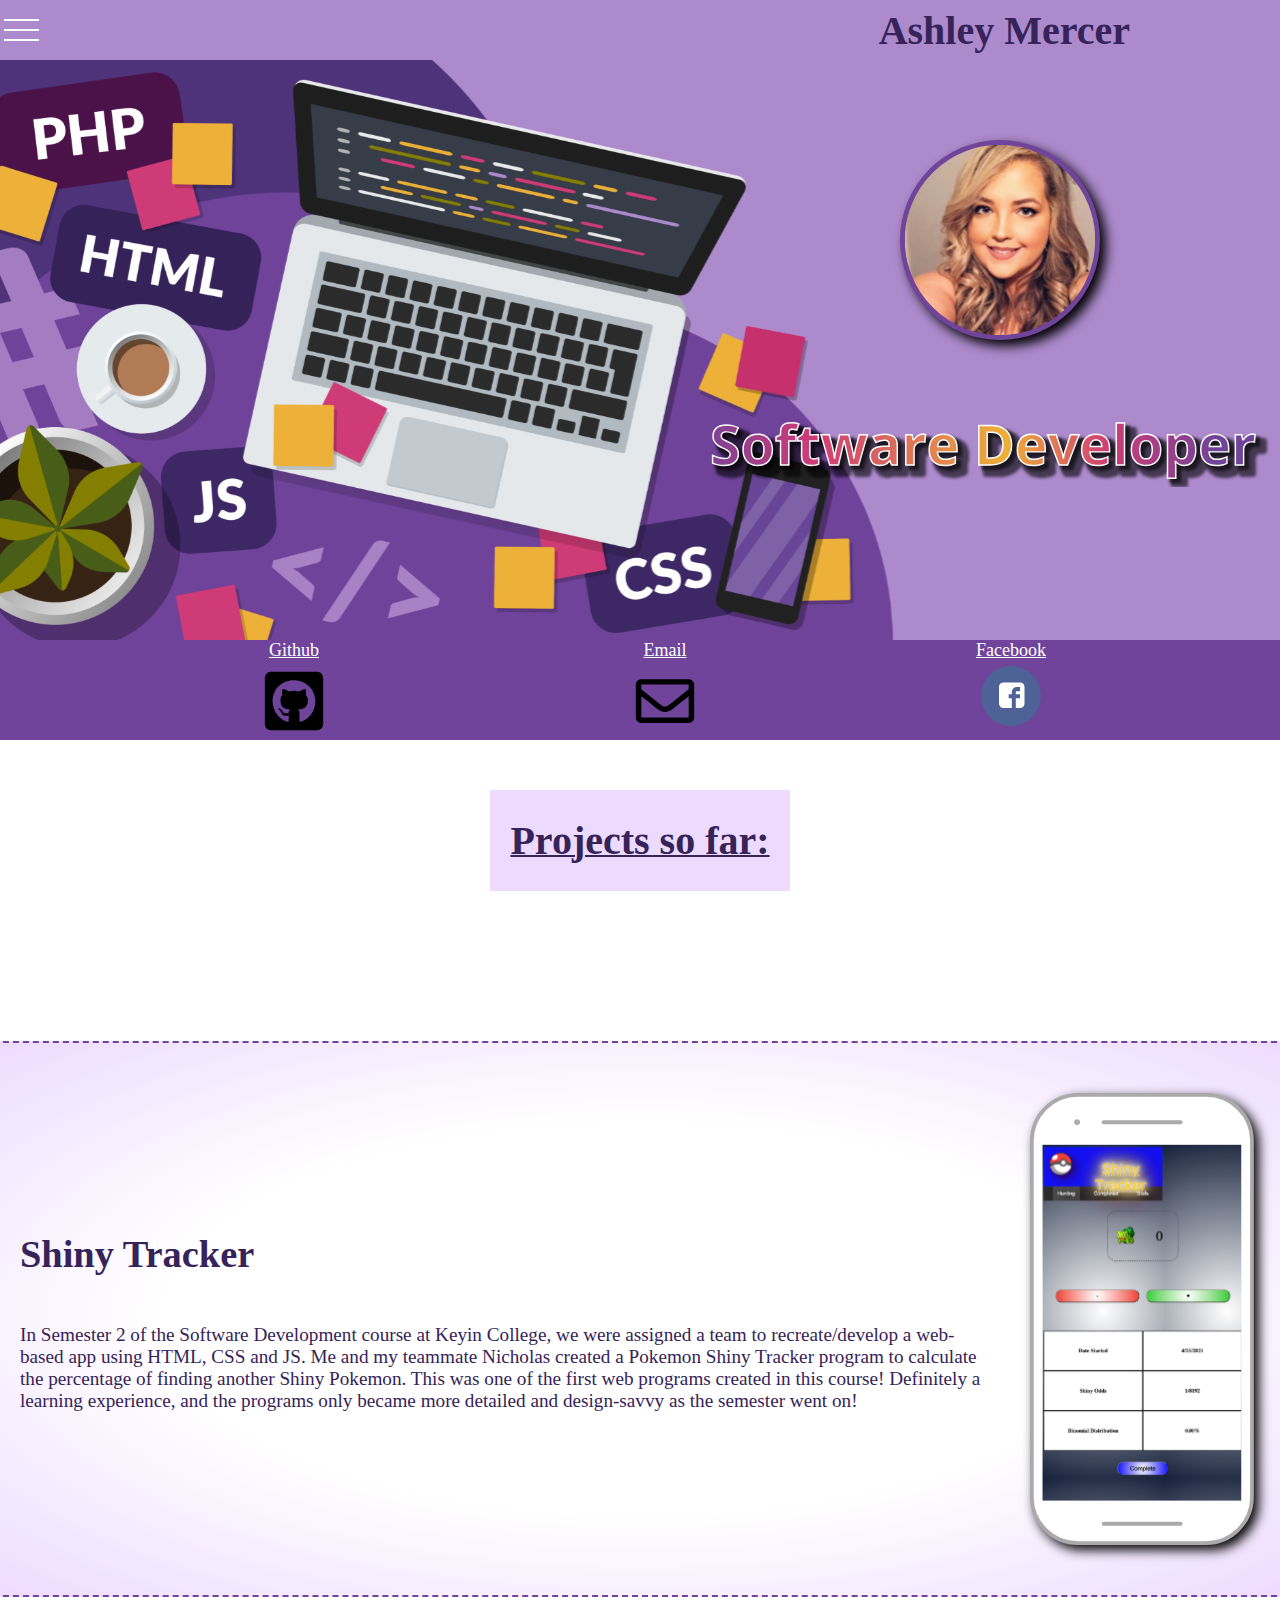
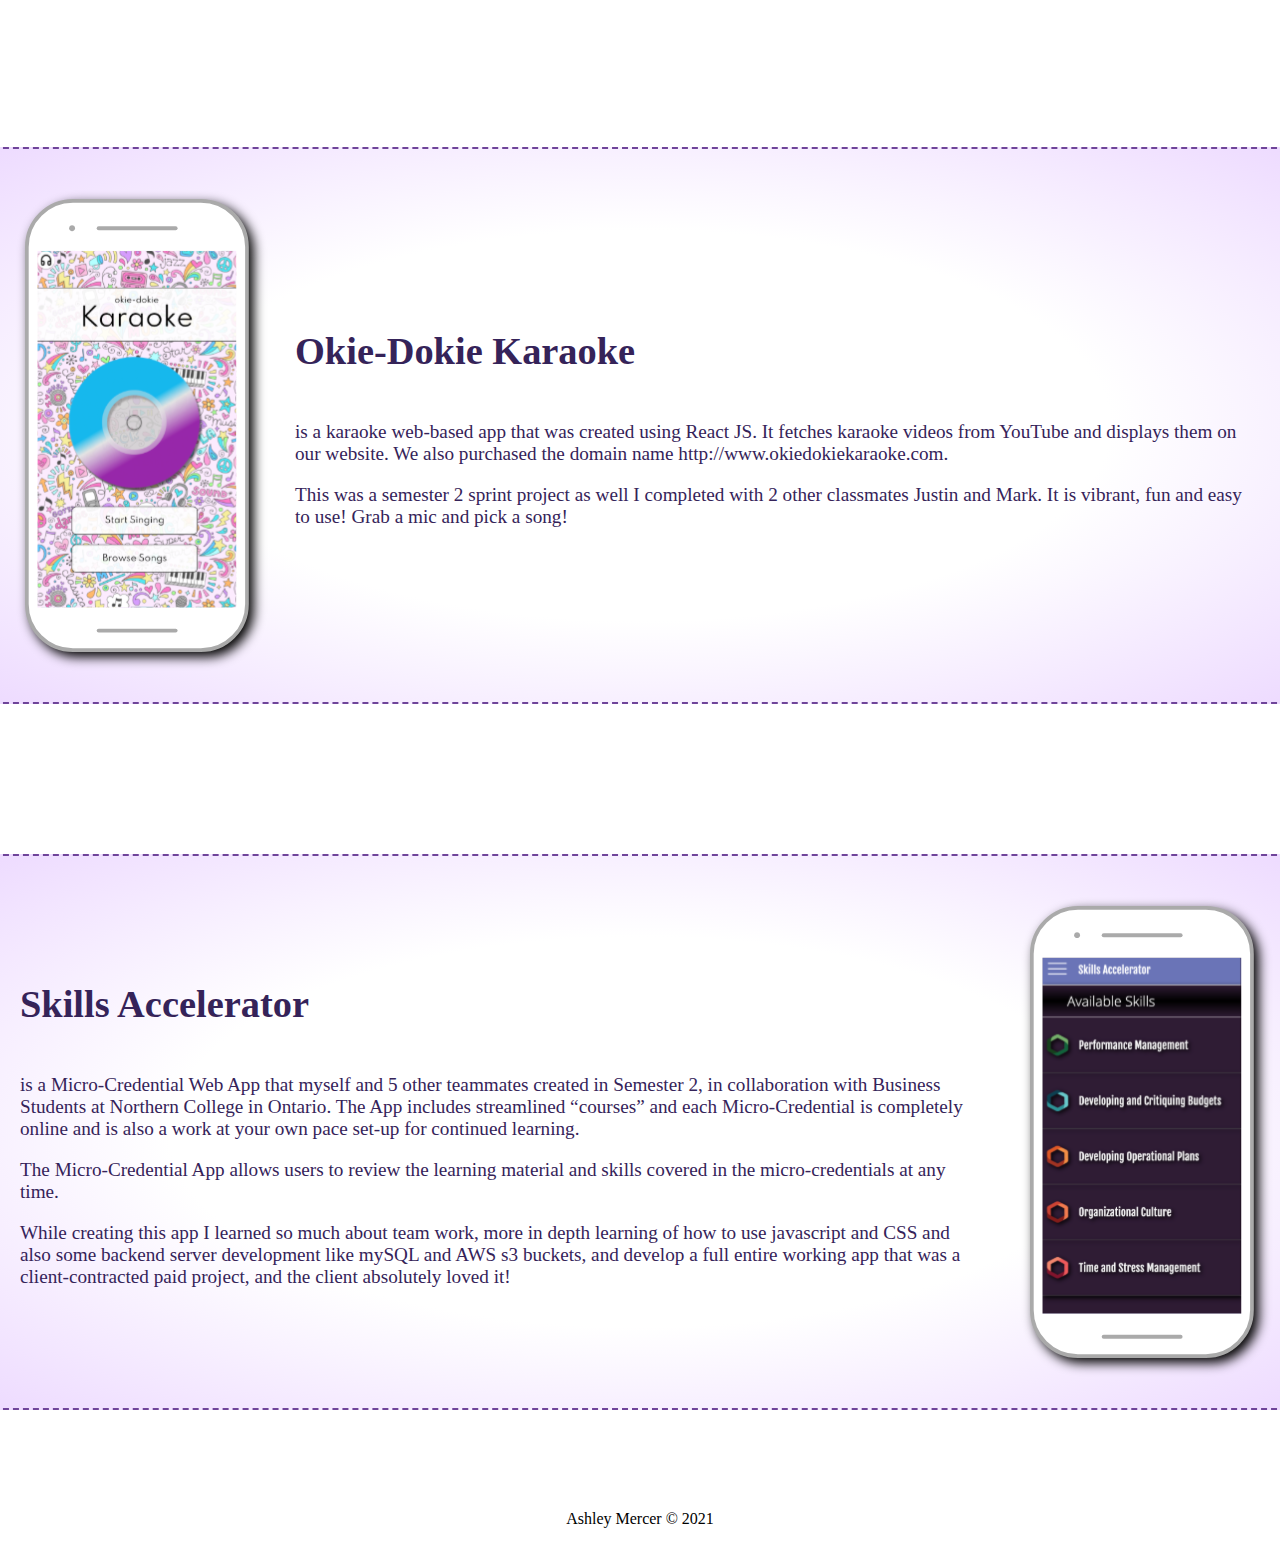
==== index.html @ 7cfe5e0c "Add files via upload" ====
<!DOCTYPE html>
<html lang="en">
<head>
    <meta charset="UTF-8">
    <meta http-equiv="X-UA-Compatible" content="IE=edge">
    <meta name="viewport" content="width=device-width, initial-scale=1.0">
    <title>Ashley Mercer - Software Developer</title>
    <link rel="stylesheet" href="style.css" />
    <link rel="stylesheet" href="https://fonts.googleapis.com/css?family=Sofia&effect=neon|outline|emboss|shadow-multiple">

</head>
    
    <script type="text/javascript" src="app.js"></script>
</head>
<body>
    
    <nav class="topnav">
        <div class="hamburger-btn">
            <div class="bar1"></div>
            <div class="bar2"></div>
            <div class="bar3"></div>
        </div>
        <p class="font-effect-emboss" id="name">Ashley Mercer</p>
    </nav>

    <div class="main-container">
        <div class="banner">
               <div class="profile-area">     
                    <img class="profile" src="images/profile-pic.svg"/>
                    
                    
                <div class="title">
                    
                    <img class="software-dev" src="images/Software Developer.svg"/>
                </div>

                </div>      
           </div>

        <div class="links">
            <a href="https://www.github.com/ashley-keyin" class="link">Github
                <img alt="Github" class="github" src="images/Icon/Font Awesome Free/Brands/G/github-square.svg" width="150" height="70"/>
            </a>    

            <a href="https://amercer87@hotmail.com" class="link">Email
                <img alt="Email" class="email" src="images/Icon/Font Awesome Free/Solid/E/envelope.svg" width="150" height="70"/>
            </a> 

            <a href="https://www.facebook.com/ashleymercer87" class="link">Facebook
                <img alt="Github" class="facebook" src="images/facebook.svg" width="100" height="60"/>
            </a> 
            
        </div>

        <div class="sidenav">
            <h1>Ashley Mercer - Software Developer</h1>
            <p><a href="/about.html">About Me</a></p>
            <p><a href="/skills.html">Skills</a></p>
            <p><a href="/index.html">Home</a></p>
        </div>

        <div class="header">
            <h1>Projects so far:</h1>
        </div>

        <div class="content">
            <div class="project-text">
                <p><h1>Shiny Tracker</h1><br>In Semester 2 of the Software Development course at Keyin College, we were assigned a team to recreate/develop a web-based app using HTML, CSS and JS. Me and my teammate Nicholas created a Pokemon Shiny Tracker program to calculate the percentage of finding another Shiny Pokemon. This was one of the first web programs created in this course! Definitely a learning experience, and the programs only became more detailed and design-savvy as the semester went on!</p>

            </div>
            <div class="project-image">
                
                <img class="iphone" src="images/pokemon.svg">
            </div>
        </div>

        <div class="content">
            <div class="project-image">
                <img class="iphone" src="images/okie-dokie-karaoke.svg">
            </div>
            <div class="project-text">
                <p><h1>Okie-Dokie Karaoke</h1><br> is a karaoke web-based app that was created using React JS. It fetches karaoke videos from YouTube and displays them on our website. We also purchased the domain name http://www.okiedokiekaraoke.com.
                </p>
                <p>
                This was a semester 2 sprint project as well I completed with 2 other classmates Justin and Mark. It is vibrant, fun and easy to use! Grab a mic and pick a song!
                </p>
            </div>
        </div>


        <div class="content">
            <div class="project-text">
                <p><h1>Skills Accelerator</h1><br>is a Micro-Credential Web App that myself and 5 other teammates created in Semester 2, in collaboration with Business Students at Northern College in Ontario. The App includes streamlined “courses” and each Micro-Credential is completely online and is also a work at your own pace set-up for continued learning.    
                </p>

                <p>The Micro-Credential App allows users to review the learning material and skills covered in the micro-credentials at any time.
                </p>

                <p>
                    While creating this app I learned so much about team work, more in depth learning of how to use javascript and CSS and also some backend server development like mySQL and AWS s3 buckets, and develop a full entire working app that was a client-contracted paid project, and the client absolutely loved it!
                </p>
            </div>
            <div class="project-image">
                <img class="iphone" src="images/Skills-accelerator.svg">
            </div>
        </div>
    </div>

    <footer>Ashley Mercer © 2021</footer>
</body>
</html>
---- style.css ----
body {
    background-color: #fff;
    margin: 0;
    width: 100%;
}

.main-container {
    margin:0;
    display: flex;
    flex-direction: column;
    justify-content: center;
    align-items: center;
}

.topnav {
    margin:0;
    height: 60px;
    width: 100%;
    left: 0px;
    top: 0px;
    background-color: #ac8acc;
    display: flex;
    flex-direction: row;
    justify-content: right;
    
}

#name {
    margin: 0;
    display: flex;
    align-items:center;
    width: 100%;
    justify-content: flex-end;
    text-align: flex-end;
    font-weight: 800;
    font-size: 40px;
    color: #352359;
    padding-left: 220px;
    padding-right: 150px;
    
}




.hamburger-btn {
    display: flex;
    flex-direction: column;
    justify-content: center;
    align-items: center;
    cursor: pointer;
    color: white;
    
  }

.banner {
    margin: 0;
    display: flex;
    flex-direction: column;
    width: 100vw;
    background-image: url("images/banner1.svg");
    background-size: cover;
    max-height:300px;
    padding-bottom: 200px;
    padding-top: 80px;
     
}



.profile-area{
    width: 100vw;
    display: flex;
    flex-direction: column;
    align-items: flex-end;
    
}

.profile {
    width: 200px;
    filter: drop-shadow(6px 6px 6px black);
    padding-bottom: 50px;
    padding-right: 180px;
}



.title {
    display: flex;
    flex-direction: column;
    size: 28px;
    justify-content: right;
    justify-items:end;
    justify-self: end;
    align-content:right;
    align-items:flex-end;
    padding-top: 1em;

    
}

.software-dev {
    width: 570px;
    padding-right: 500px,

}

.links {
    background-color: #6f449a;
    width: 100%;
    height: 100px;
    display: flex;
    flex-direction: row;
    justify-content: space-evenly;
    text-align: center;
    color: white;
    /*padding-left: 150px;
    padding-right: 150px;*/
}

.links img {
    display: flex;
    flex-direction: row;
    font-size: 30px;
    text-align: center;
    text-decoration: none;
    margin: 5px 2px;
    cursor: pointer;
}

.links img:hover {
    opacity: 0.7;
}

.links a {
    color: white;
    font-size: 18px;
    
}

.content {
    position: relative;
    display: flex;
    flex-direction: row;
    margin-top: 150px;
    width: 100vw;
    /*max-height: 280px;*/
    background-image: radial-gradient(white,white, #eddaff);
    align-items: center;
    border: 2px dashed #6f449a;
    padding: 25px;
    color: #352359;
}

.project-text {
    font-size: 1.5vw;
    padding: 20px;
    color: #352359;
    
    
}

.project-image {
    display: flex;
    flex-direction: row;
    padding: 25px;
    

}

.iphone {
    display:flex;
    flex-direction: row-reverse;
    width: 225px;
    filter: drop-shadow(5px 5px 6px black);
}

footer{
    width:100vw;
    position:static;
    bottom:0px;
    text-align:center;
    padding-top: 100px;
    padding-bottom: 25px;
}
  
  .sidenav {
    height: 100%;
    width: 0;
    position: fixed;
    z-index: 1;
    top: 0;
    left: 0;
    background-color: #3d2764;
    overflow-x: hidden;
    transition: 0.5s;
    padding-top: 60px;
    opacity: 90%;
    
  }
  
  .sidenav h1 {
      padding: 20px;
      color: white;
  }
  
  .sidenav p {
      padding-top: 4px;
      padding-bottom: 4px;
      padding-left: 20px;
      padding-right: 20px;
      font-size: 22px;
  }
  
  .sidenav a {
    padding-left: 20px;
    color: white;
  
  }

  .about {
    position: relative;
    display: flex;
    flex-direction: column;
    font-size: 22px;
    margin-top: 100px;
    margin-left: 50px;
    margin-right: 50px;
    width: 100%;
    max-height: 1000px;
    background-image: radial-gradient(white,white, #eddaff);
    /*align-items: center;*/
    border: 2px dashed #6f449a;
    padding-left: 100px;
    padding-right: 100px;
    color: #352359;

  }

  .about p {
      padding-left:50px;
      padding-right: 50px;
      color: #352359;
  }
  
  /* HAMBURGER BTN */
  .bar1, .bar2, .bar3 {
    width: 35px;
    height: 2px;
    background-color: white;
    margin: 4px 4px;
    transition: 0.4s;
    z-index: 50;
  }
  
  .change .bar1 {
    -webkit-transform: rotate(-45deg) translate(-9px, 6px);
    transform: rotate(-45deg) translate(-9px, 6px);
    z-index: 50;
  }
  
  .change .bar2 {
    opacity: 0;
    z-index: 50;
  }
  
  .change .bar3 {
    -webkit-transform: rotate(45deg) translate(-8px, -8px);
    transform: rotate(45deg) translate(-8px, -8px);
    z-index: 50;
  }

  .header {
      padding-top:0;
      padding-right: 20px;
      padding-left: 20px;
      margin-top: 50px;
      color: #352359;
      font-weight: 800; 
      font-size: 20px;
      text-align: center;
      text-decoration: underline 2px;
      background-color: #eddaff;
  }

  .header h1 {
      padding:0;
  }

 

/* CSS FOR WHEN IT IS IN MOBILE VIEW */
@media screen and (max-width: 768px) {
    .iphone {
        display:flex;
        flex-direction: row-reverse;
        max-width: 120px;
        filter: drop-shadow(5px 5px 6px black);
        padding-right: 20px;
        padding-left: 20px;
    }

    .banner {
        display: flex;
        flex-direction: row;
        width: 100%;
        background-image: url("images/banner.png");
        background-size: cover;
        padding:0;
        margin:0;
    }

    
    .hamburger-btn {
        display: flex;
        flex-direction: column;
        justify-content: center;
        align-items: center;
        cursor: pointer;
        color: white;
        size: 10px;
        padding-left: 10px;
        cursor: pointer;
  }

    .bar1, .bar2, .bar3 {
        width: 35px;
        height: 2px;
        background-color: white;
        margin: 4px 4px;
        transition: 0.4s;
        z-index: 50;
        cursor: pointer;
      }

    .profile-area{
        display: flex;
        flex-direction: column;
        align-items: flex-end;
    }

    .title {
        size: 12px;
        width:95%;
        padding-top: 50px;
    }

    .title img{
        margin-top: 0;
        width:100%;
    }

    .profile {
        display: flex;
        flex-direction: row;
        justify-content: right;
        justify-items: end;
        justify-self: end;
        align-items: flex-end;
        width: 20%;
        padding-bottom: 50px;
        padding-right: 20px;
    }

    .content {
        position: relative;
        display: flex;
        flex-direction: row;
        margin-top: 100px;
        width: 100%;
        /*max-height: 280px;*/
        background-color: #eddaff;
        justify-content: center;
        align-items: center;
        border: 2px dotted #6f449a;
        /*padding: 25px;*/
        padding:0px;
        font-size: 20px;
        color: #352359;
    }

    .project-text {
        font-size: 3vw;
        padding-left: 1rem;
        padding-right: 1rem;
        color: #352359;
    }

    #name {
        margin:0;
        padding:0;
        display: flex;
        width: 100%;
        padding-right: 20px;
        justify-content: flex-end;
        text-align: flex-end;
        font-weight: 800;
        font-size: 20px;
        color: #352359;   
        }

    .about {
        position: relative;
        display: flex;
        flex-direction: column;
        font-size: 22px;
        margin-top: 100px;
        margin-left: 50px;
        margin-right: 50px;
        width: 100%;
        max-height: 2000px;
        background-image: radial-gradient(white,white, #eddaff);
        align-items: center;
        border: 2px dashed #6f449a;
        padding-left: 100px;
        padding-right: 100px;
        color: #352359;
        
          }
        
        .about p {
            padding-left:50px;
            padding-right: 50px;
            font-size: 20px;
            color: #352359;
          }
        
        .about h1 {
            color: #352359;
        }

    .links {
        background-color: #6f449a;
        width: 100vw;
        height: 80px;
        display: flex;
        flex-direction: row;
        justify-content: center;
        justify-content: space-evenly;
        text-align: center;
        color: white;
        }
        
        .links img {
            display: flex;
            flex-direction: row;
            width: 40px;
            text-align: center;
            text-decoration: none;
            cursor: pointer;
        }
        
        .links img:hover {
            opacity: 0.9;
        }
        
        .links a {
            color: white;
            font-size: 14px;
            cursor: pointer;
            /* padding-right: 35px; */
            
        }

    /* .facebook {
        padding-top: 25px;
        padding-right: 300px;
    } */

    .sidenav {
        height: 100%;
        width: 0;
        position: fixed;
        z-index: 1;
        top: 0;
        left: 0;
        background-color: #3d2764;
        overflow-x: hidden;
        transition: 0.5s;
        padding-top: 60px;
        opacity: 90%;
            
          }
          
        .sidenav h1 {
            padding: 20px;
            color: white;
          }
          
        .sidenav p {

            padding-top: 4px;
            padding-bottom: 4px;
            padding-left: 20px;
            padding-right: 20px;
            font-size: 22px;
          }
          
        .sidenav a {
            padding-left: 20px;
            color: white;
            font-size: 22px;
          
          }

    .header {
        margin:0;
        padding:0;
        color: #352359;
        font-weight: 800; 
        font-size: 10px;
        padding-bottom: 10px;
        text-align: center;
        text-decoration: underline 3px;
        }

  
    }
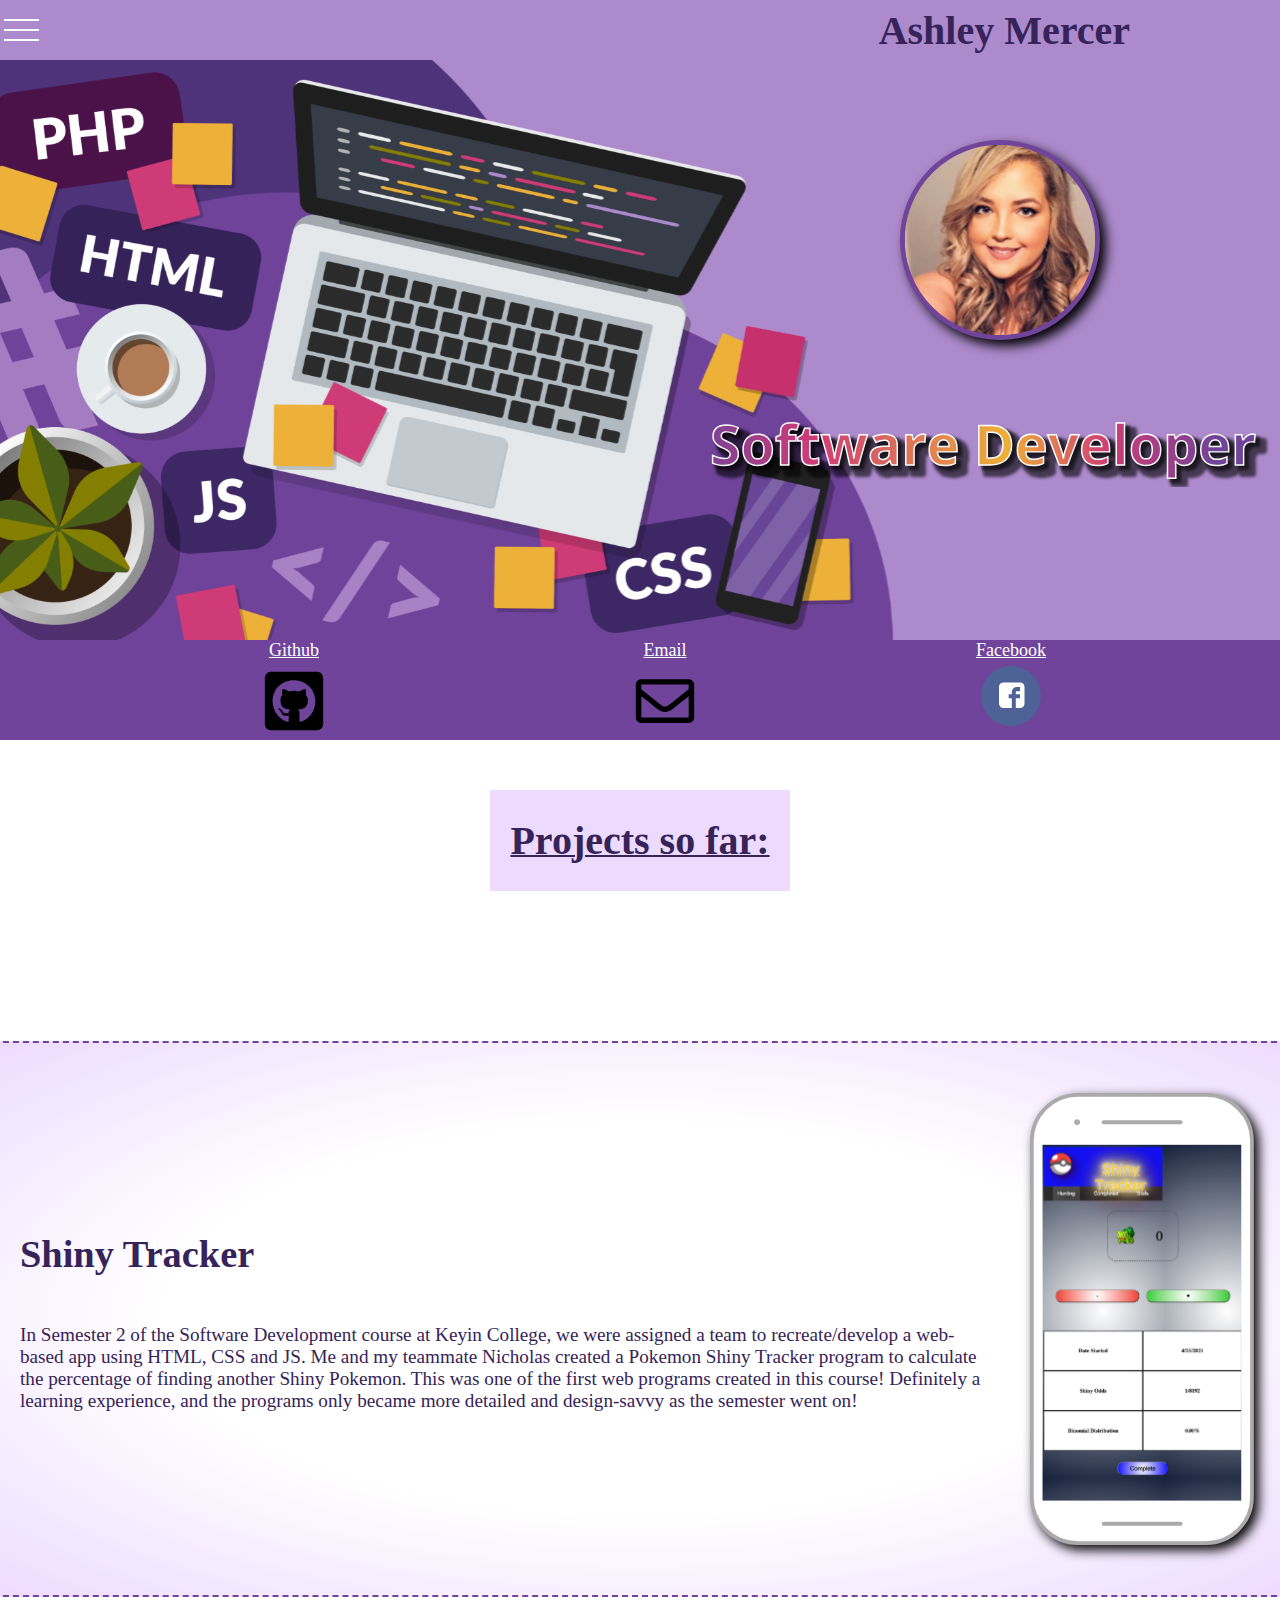
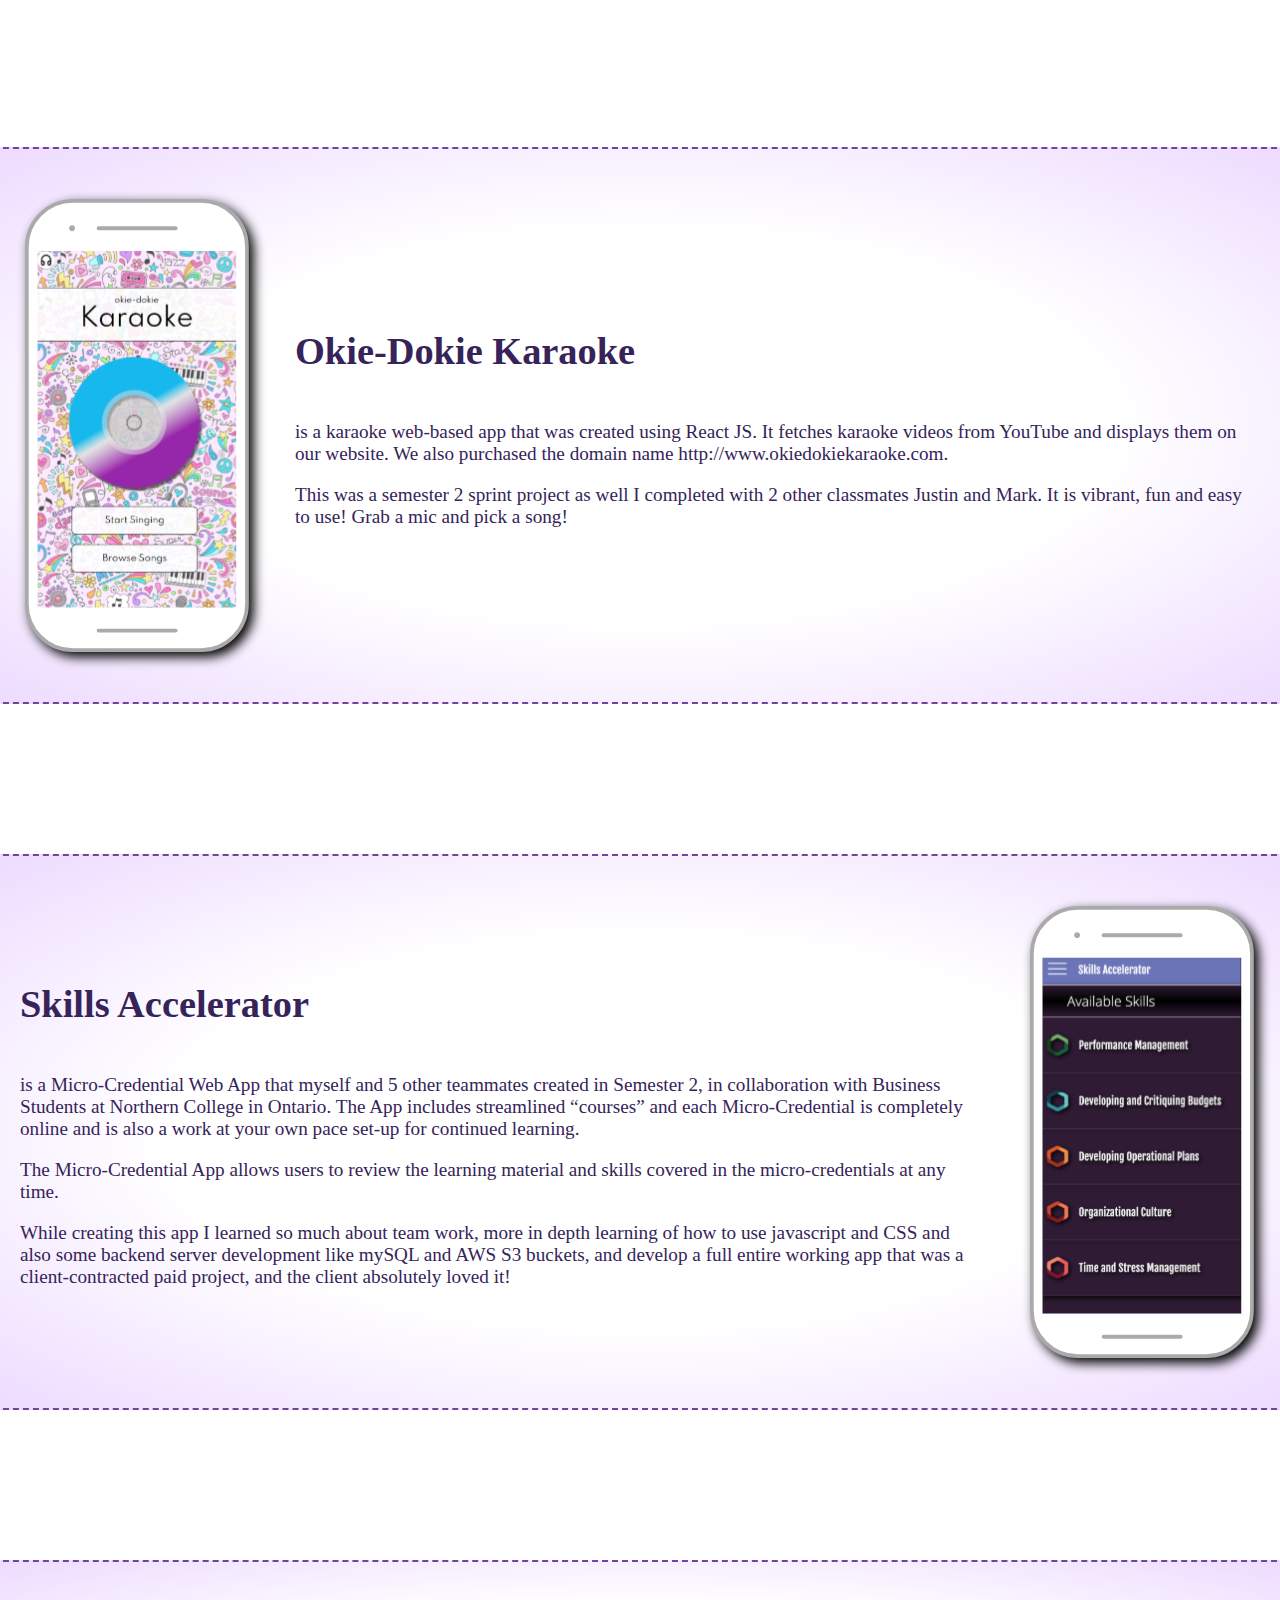
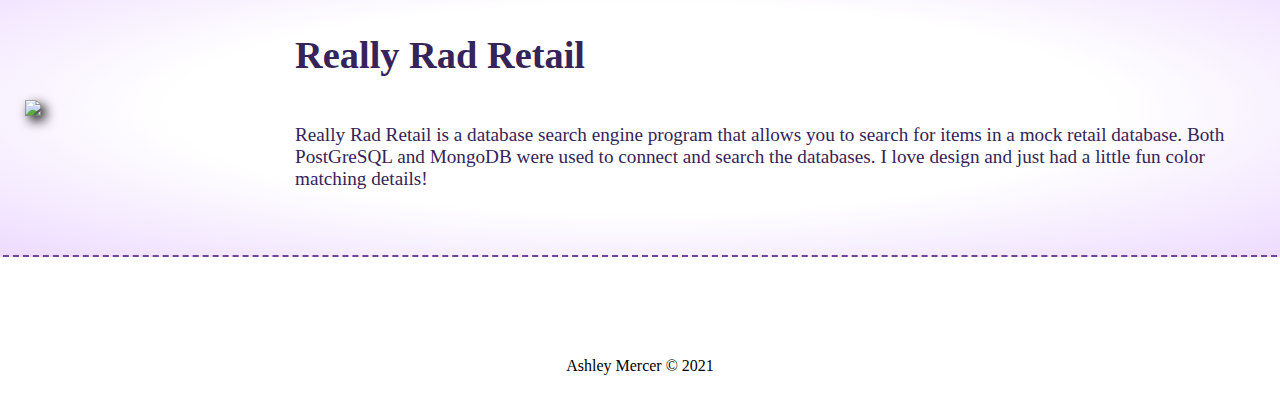
==== commit 215a6bbf: "Add files via upload" ====
--- a/index.html
+++ b/index.html
@@ -97,13 +97,25 @@
                 </p>
 
                 <p>
-                    While creating this app I learned so much about team work, more in depth learning of how to use javascript and CSS and also some backend server development like mySQL and AWS s3 buckets, and develop a full entire working app that was a client-contracted paid project, and the client absolutely loved it!
+                    While creating this app I learned so much about team work, more in depth learning of how to use javascript and CSS and also some backend server development like mySQL and AWS S3 buckets, and develop a full entire working app that was a client-contracted paid project, and the client absolutely loved it!
                 </p>
             </div>
             <div class="project-image">
                 <img class="iphone" src="images/Skills-accelerator.svg">
             </div>
         </div>
+
+        <div class="content">
+            <div class="project-image">
+                <img class="iphone" src="images/ReallyRadRetail.svg">
+            </div>
+            <div class="project-text">
+                <p><h1>Really Rad Retail</h1><br> Really Rad Retail is a database search engine program that allows you to search for items in a mock retail database. Both PostGreSQL and MongoDB were used to connect and search the databases. I love design and just had a little fun color matching details!
+                </p>
+              
+            </div>
+        </div>
+
     </div>
 
     <footer>Ashley Mercer © 2021</footer>
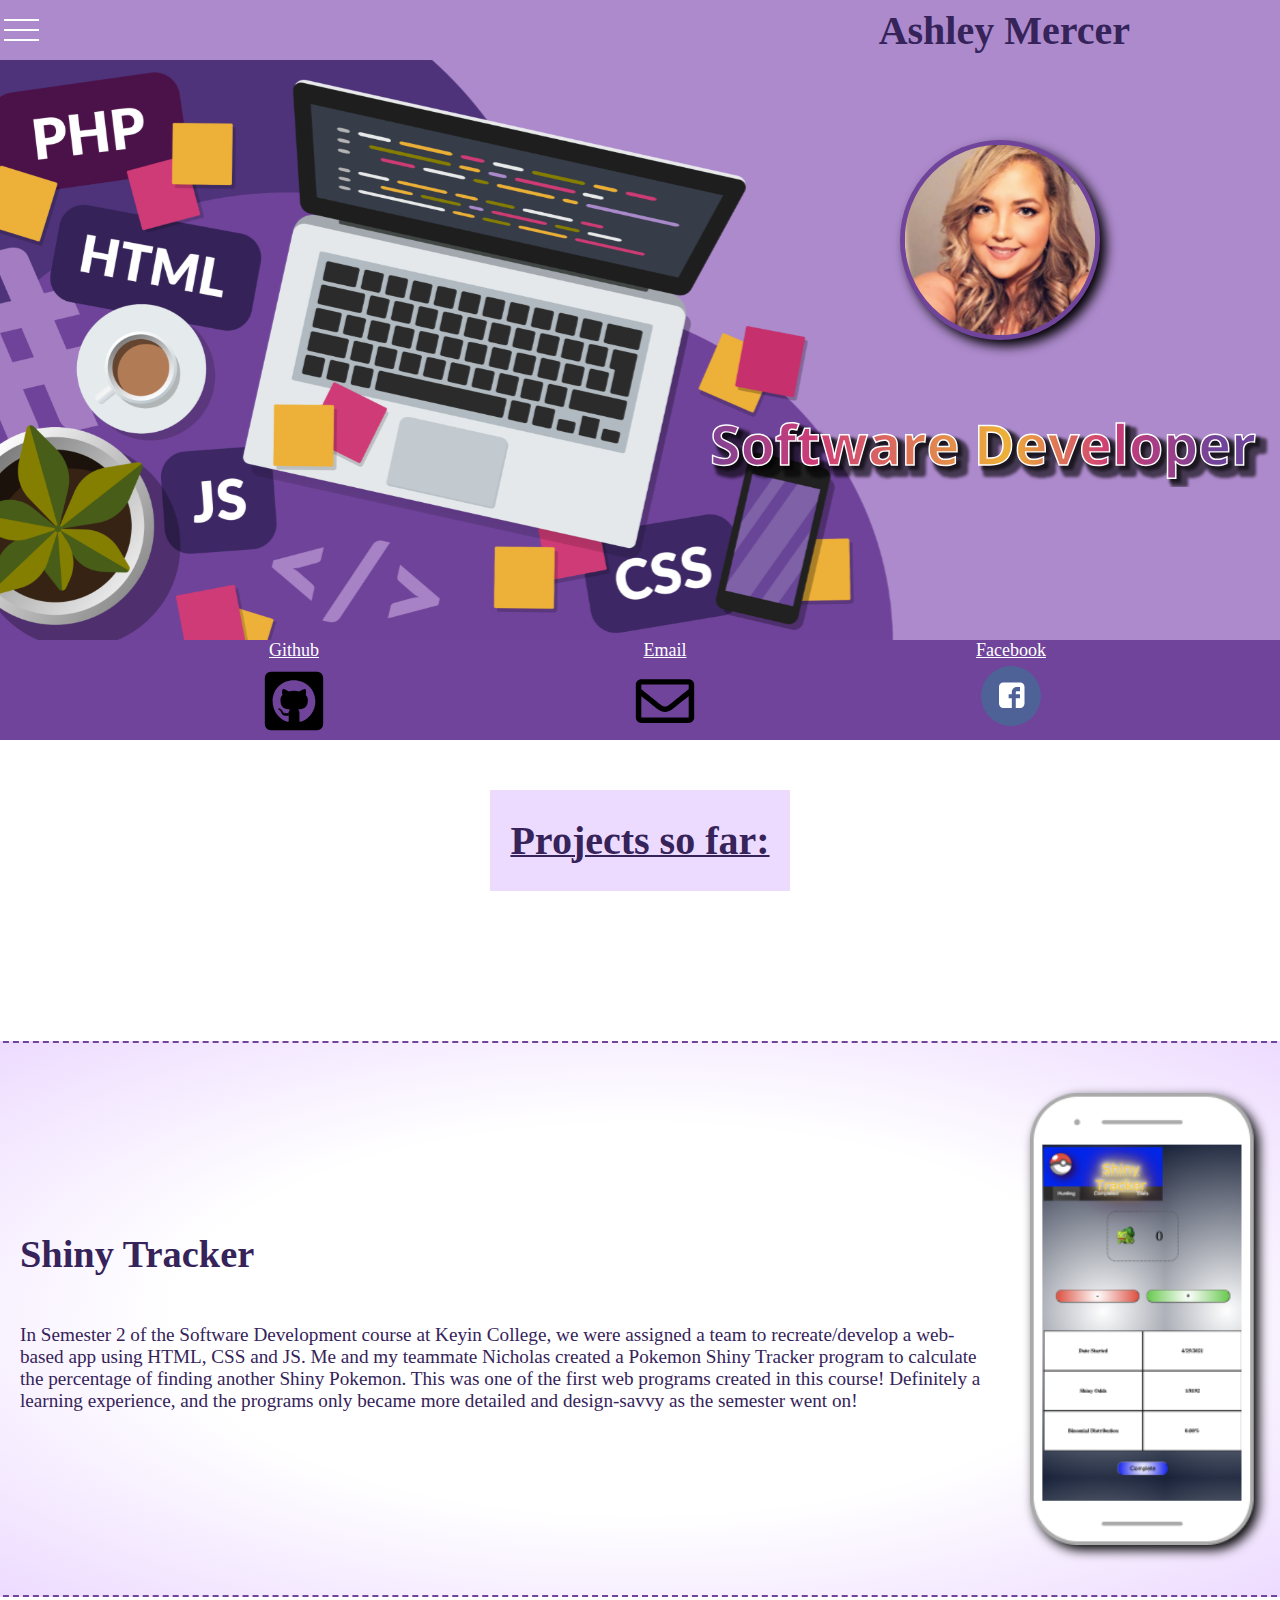
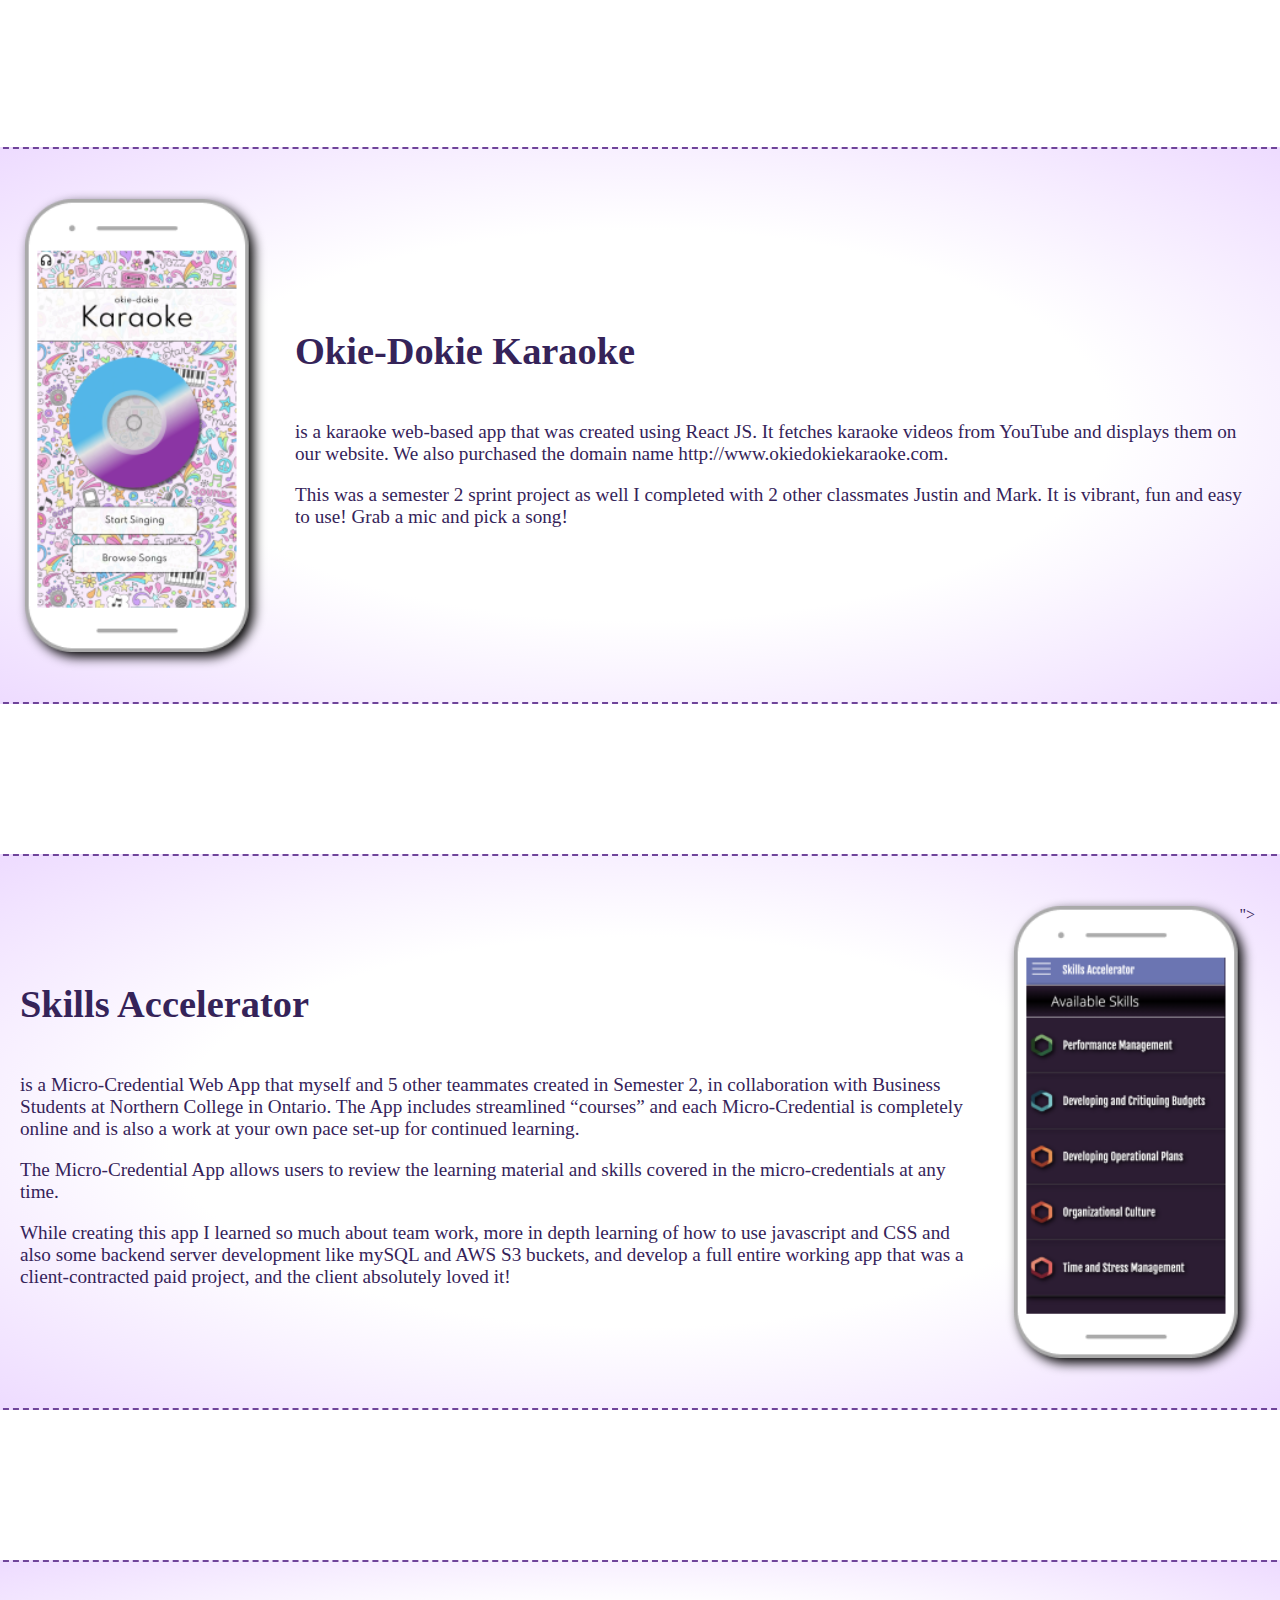
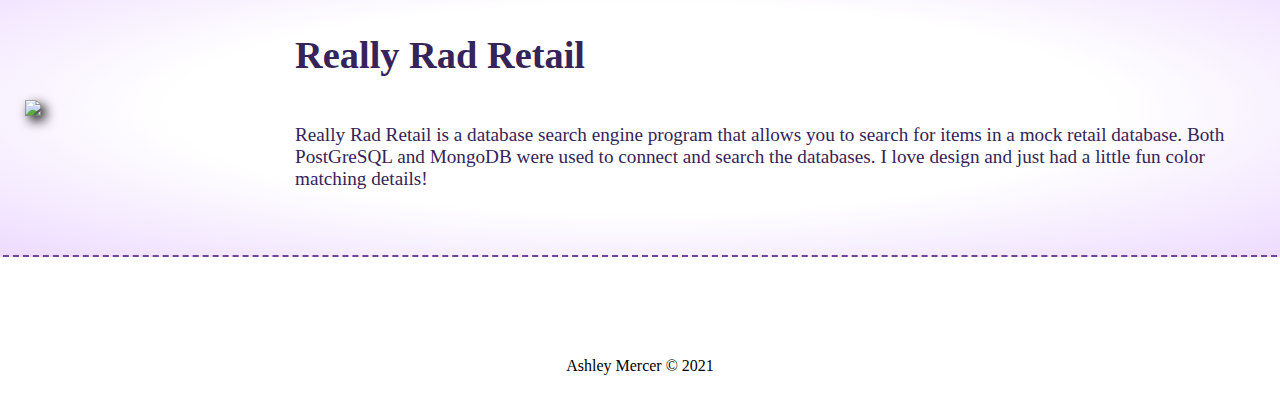
==== commit 91b80dfe: "Add files via upload" ====
--- a/index.html
+++ b/index.html
@@ -70,13 +70,13 @@
             </div>
             <div class="project-image">
                 
-                <img class="iphone" src="images/pokemon.svg">
+                <img class="iphone" src="images/pokemon.png">
             </div>
         </div>
 
         <div class="content">
             <div class="project-image">
-                <img class="iphone" src="images/okie-dokie-karaoke.svg">
+                <img class="iphone" src="images/okie-dokie-karaoke.png">
             </div>
             <div class="project-text">
                 <p><h1>Okie-Dokie Karaoke</h1><br> is a karaoke web-based app that was created using React JS. It fetches karaoke videos from YouTube and displays them on our website. We also purchased the domain name http://www.okiedokiekaraoke.com.
@@ -101,13 +101,14 @@
                 </p>
             </div>
             <div class="project-image">
-                <img class="iphone" src="images/Skills-accelerator.svg">
+                <img class="iphone" src="images/Skills-accelerator.png">
+                ">
             </div>
         </div>
 
         <div class="content">
             <div class="project-image">
-                <img class="iphone" src="images/ReallyRadRetail.svg">
+                <img class="iphone" src="images/ReallyRadRetail.png">
             </div>
             <div class="project-text">
                 <p><h1>Really Rad Retail</h1><br> Really Rad Retail is a database search engine program that allows you to search for items in a mock retail database. Both PostGreSQL and MongoDB were used to connect and search the databases. I love design and just had a little fun color matching details!
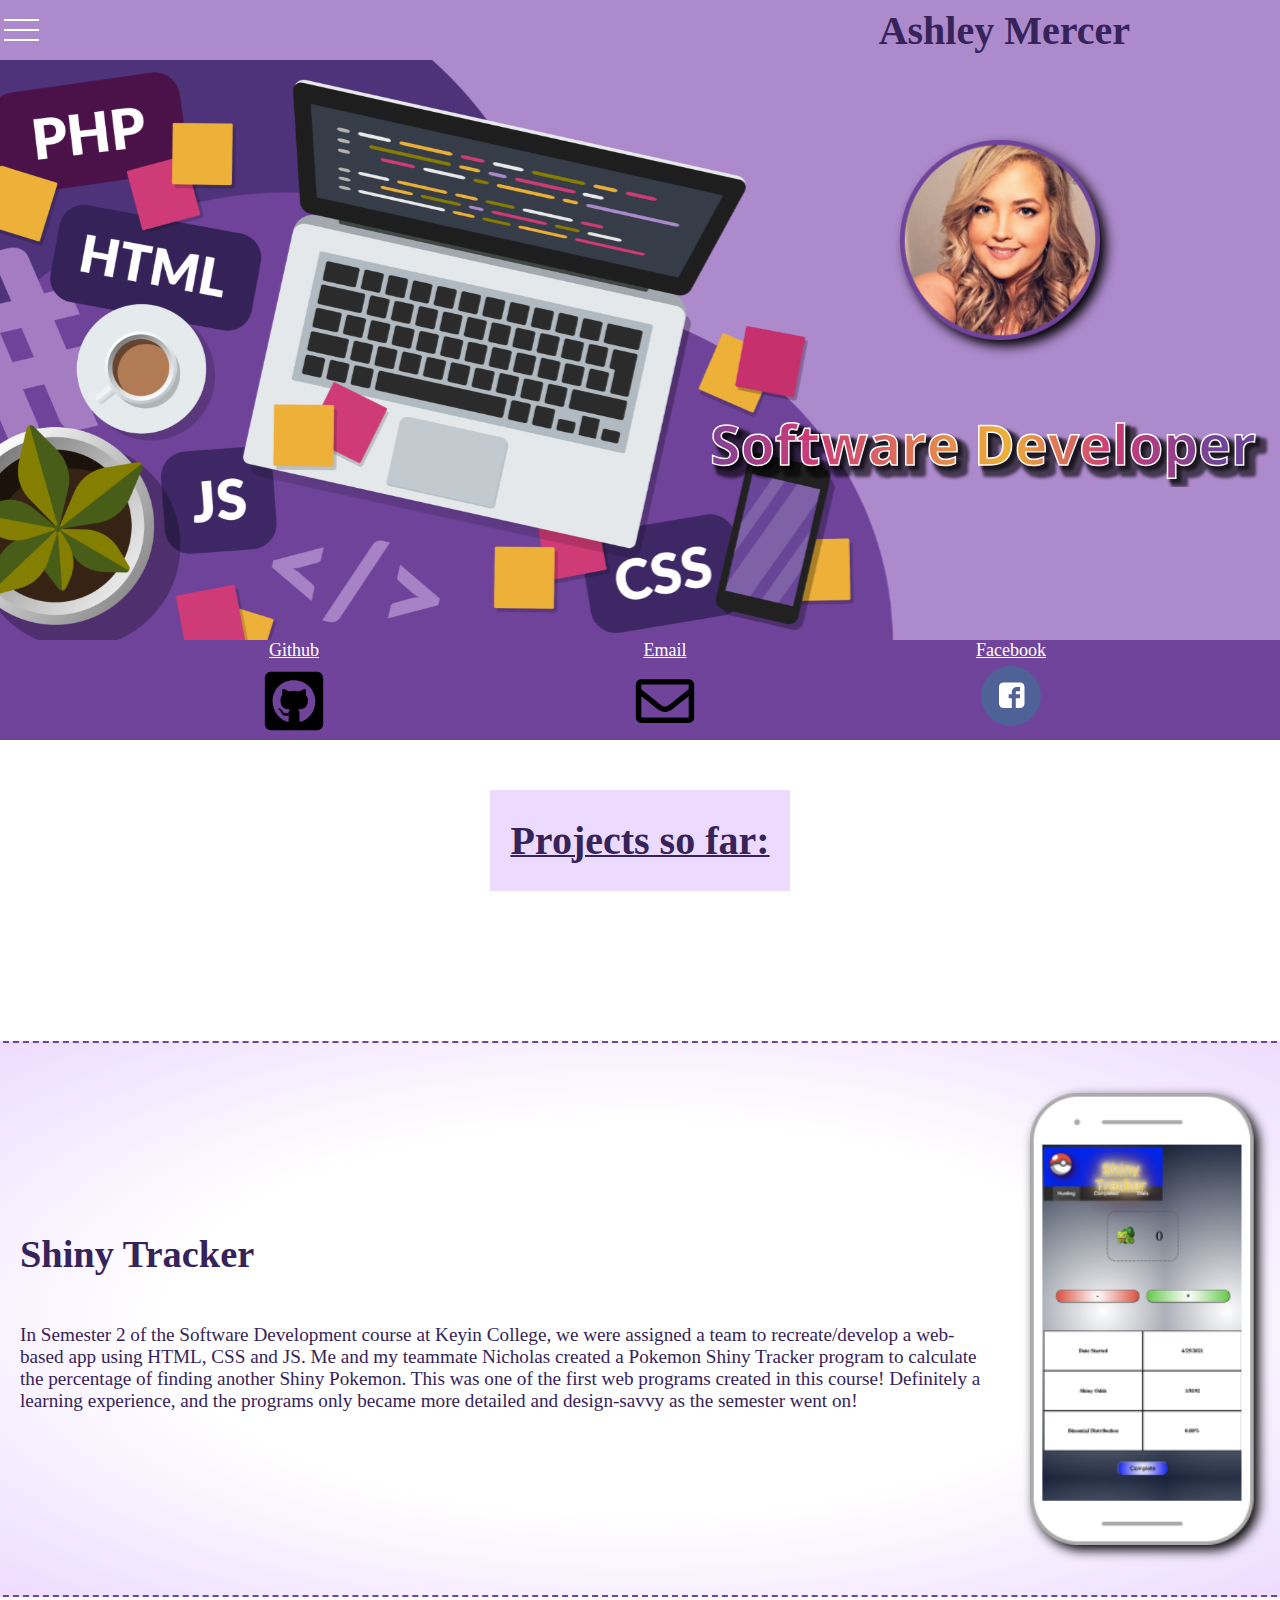
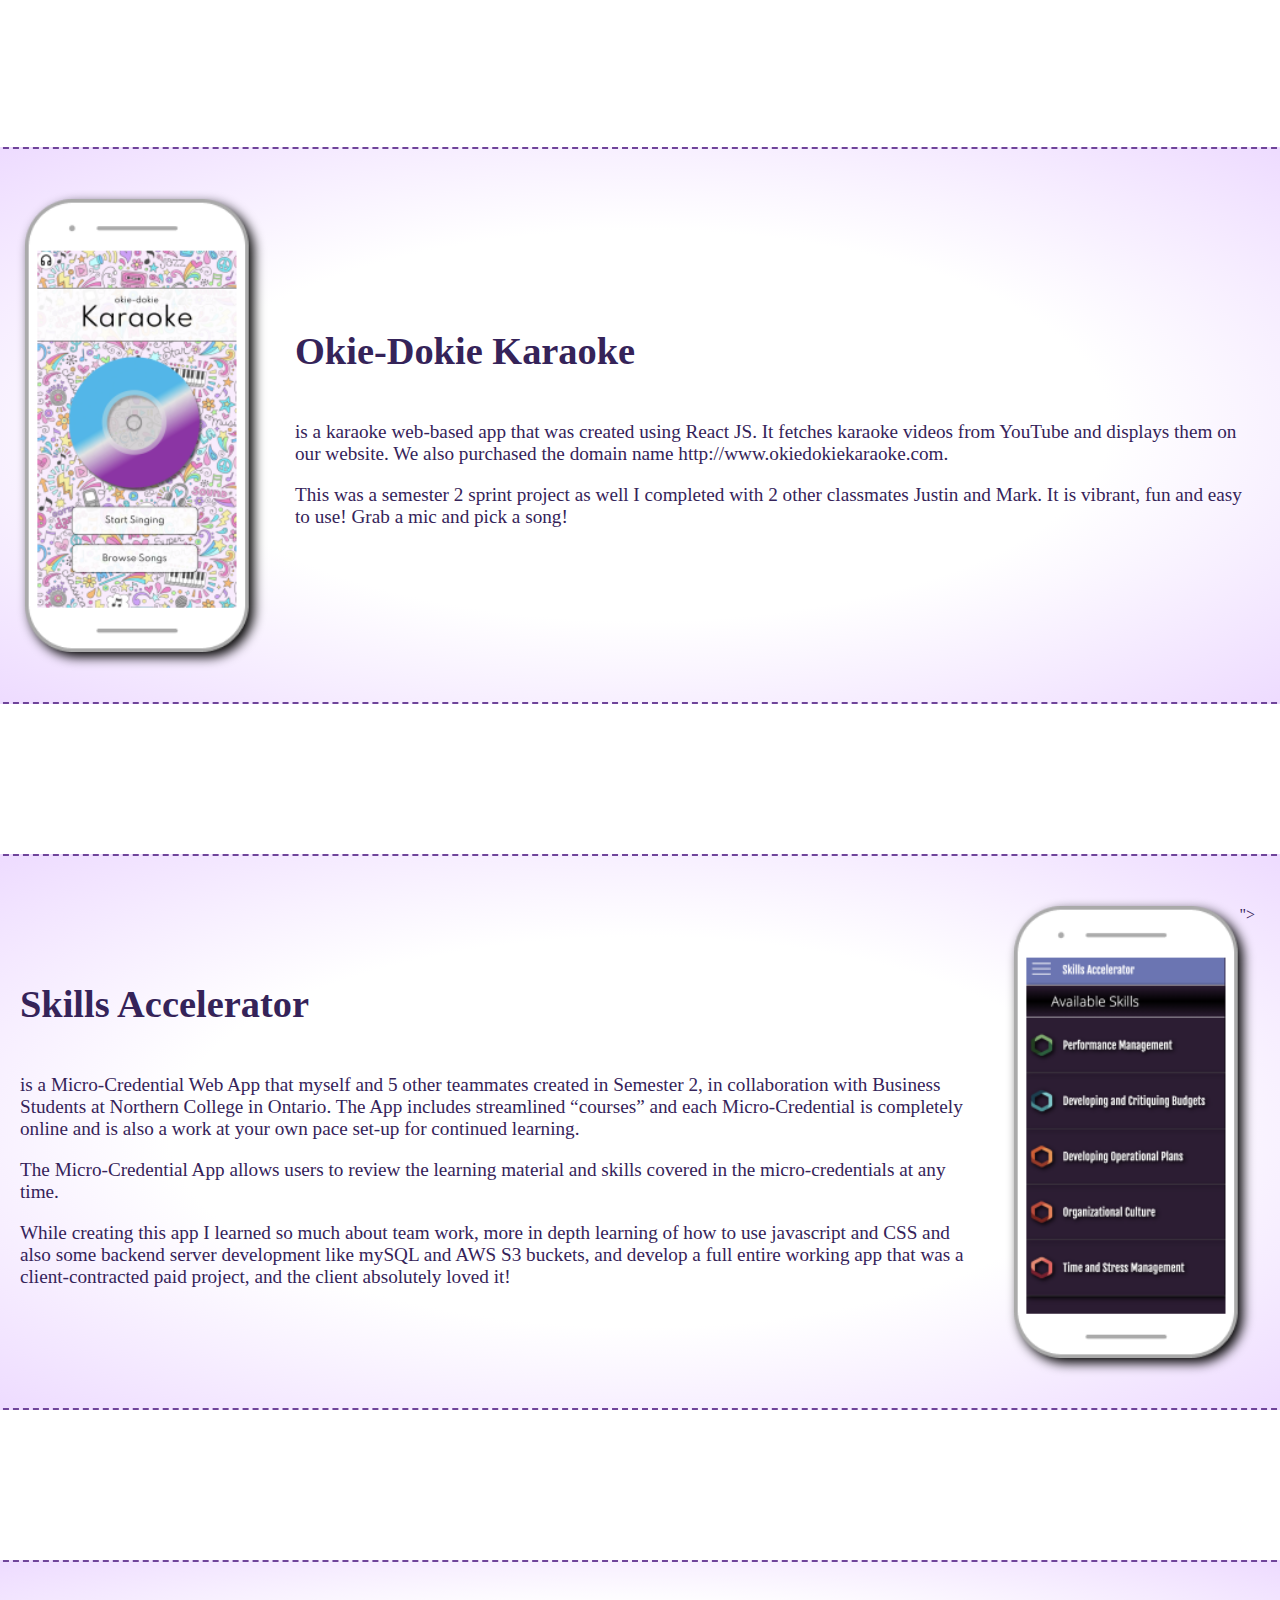
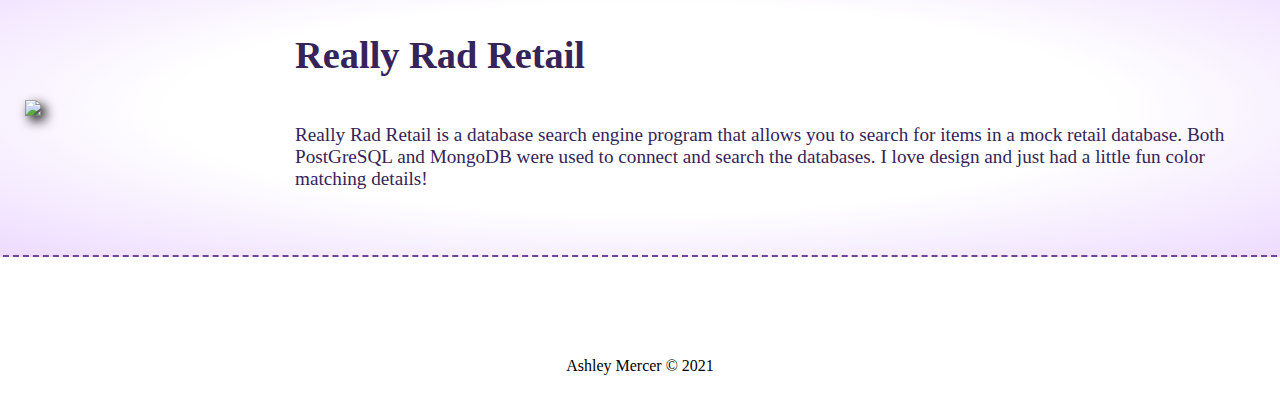
==== commit cf7498fd: "Add files via upload" ====
--- a/index.html
+++ b/index.html
@@ -26,7 +26,7 @@
     <div class="main-container">
         <div class="banner">
                <div class="profile-area">     
-                    <img class="profile" src="images/profile-pic.svg"/>
+                    <img class="profile" src="images/profile-pic.png"/>
                     
                     
                 <div class="title">
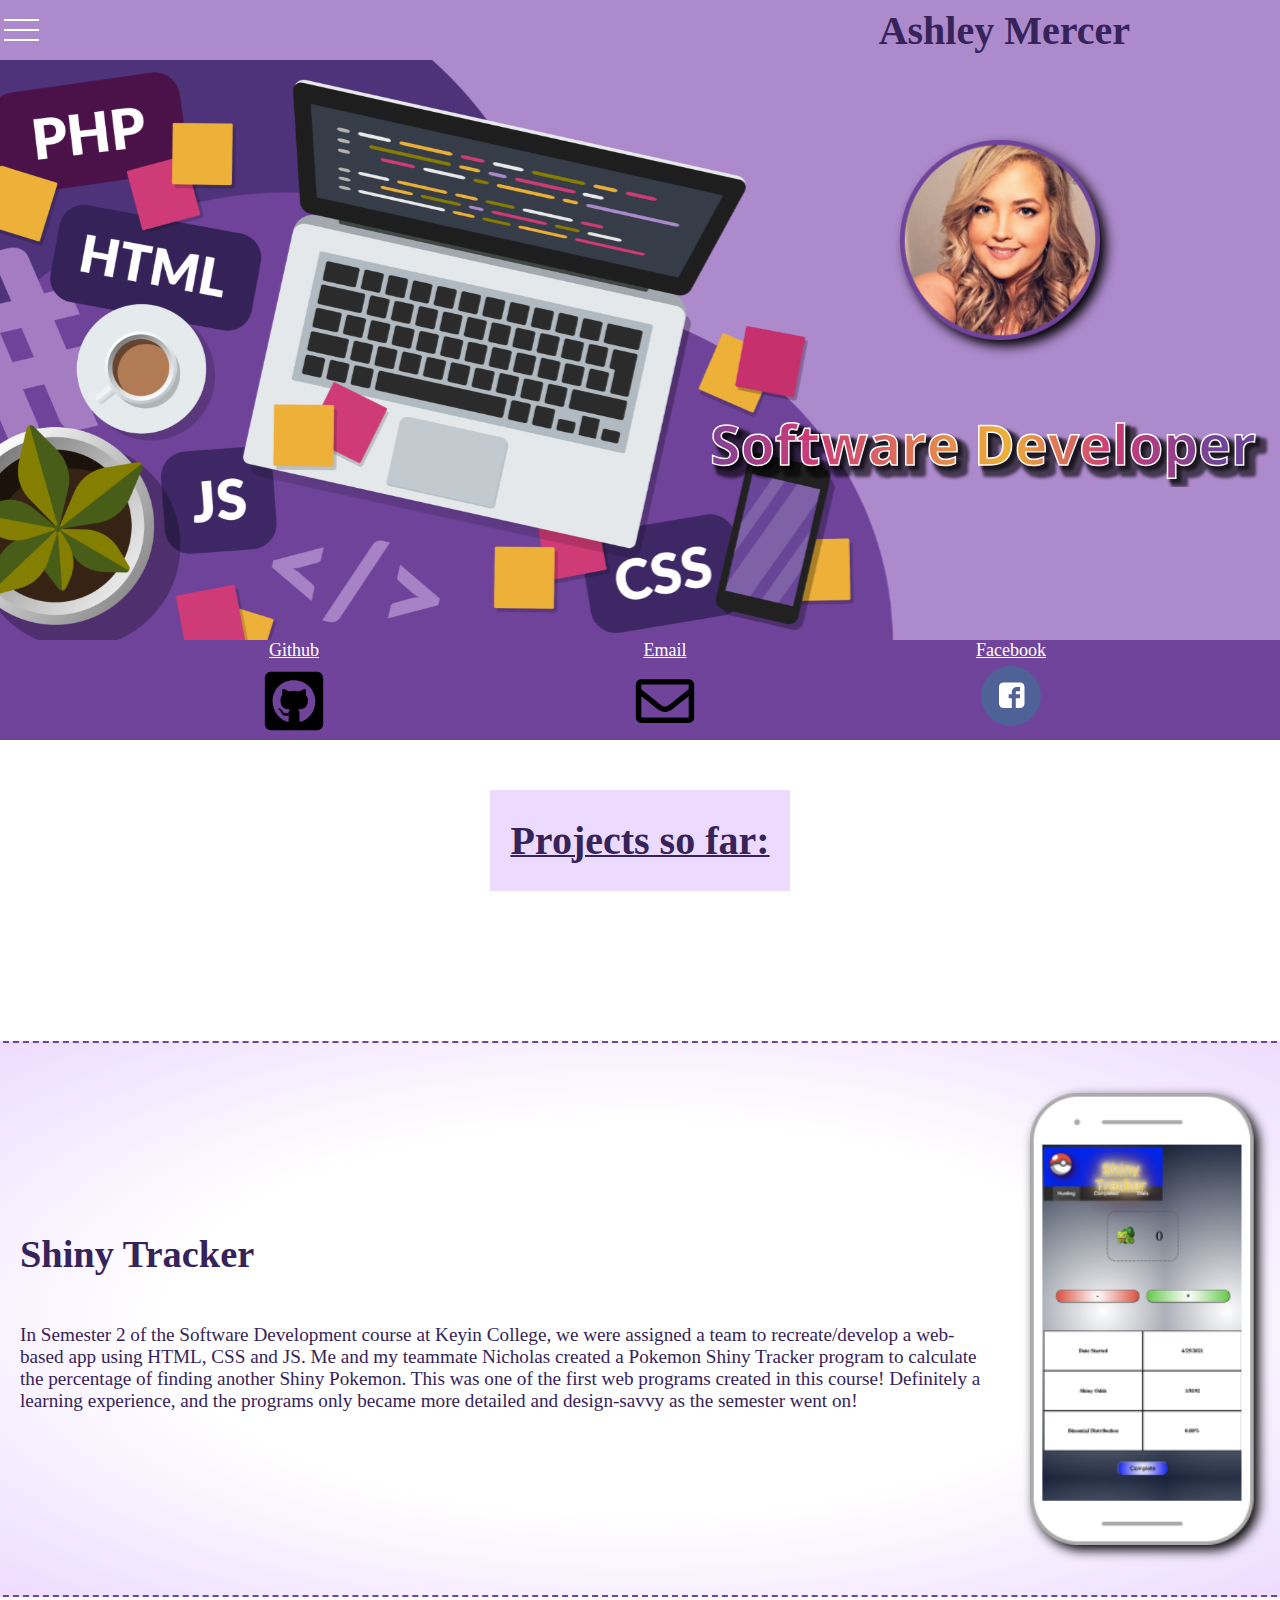
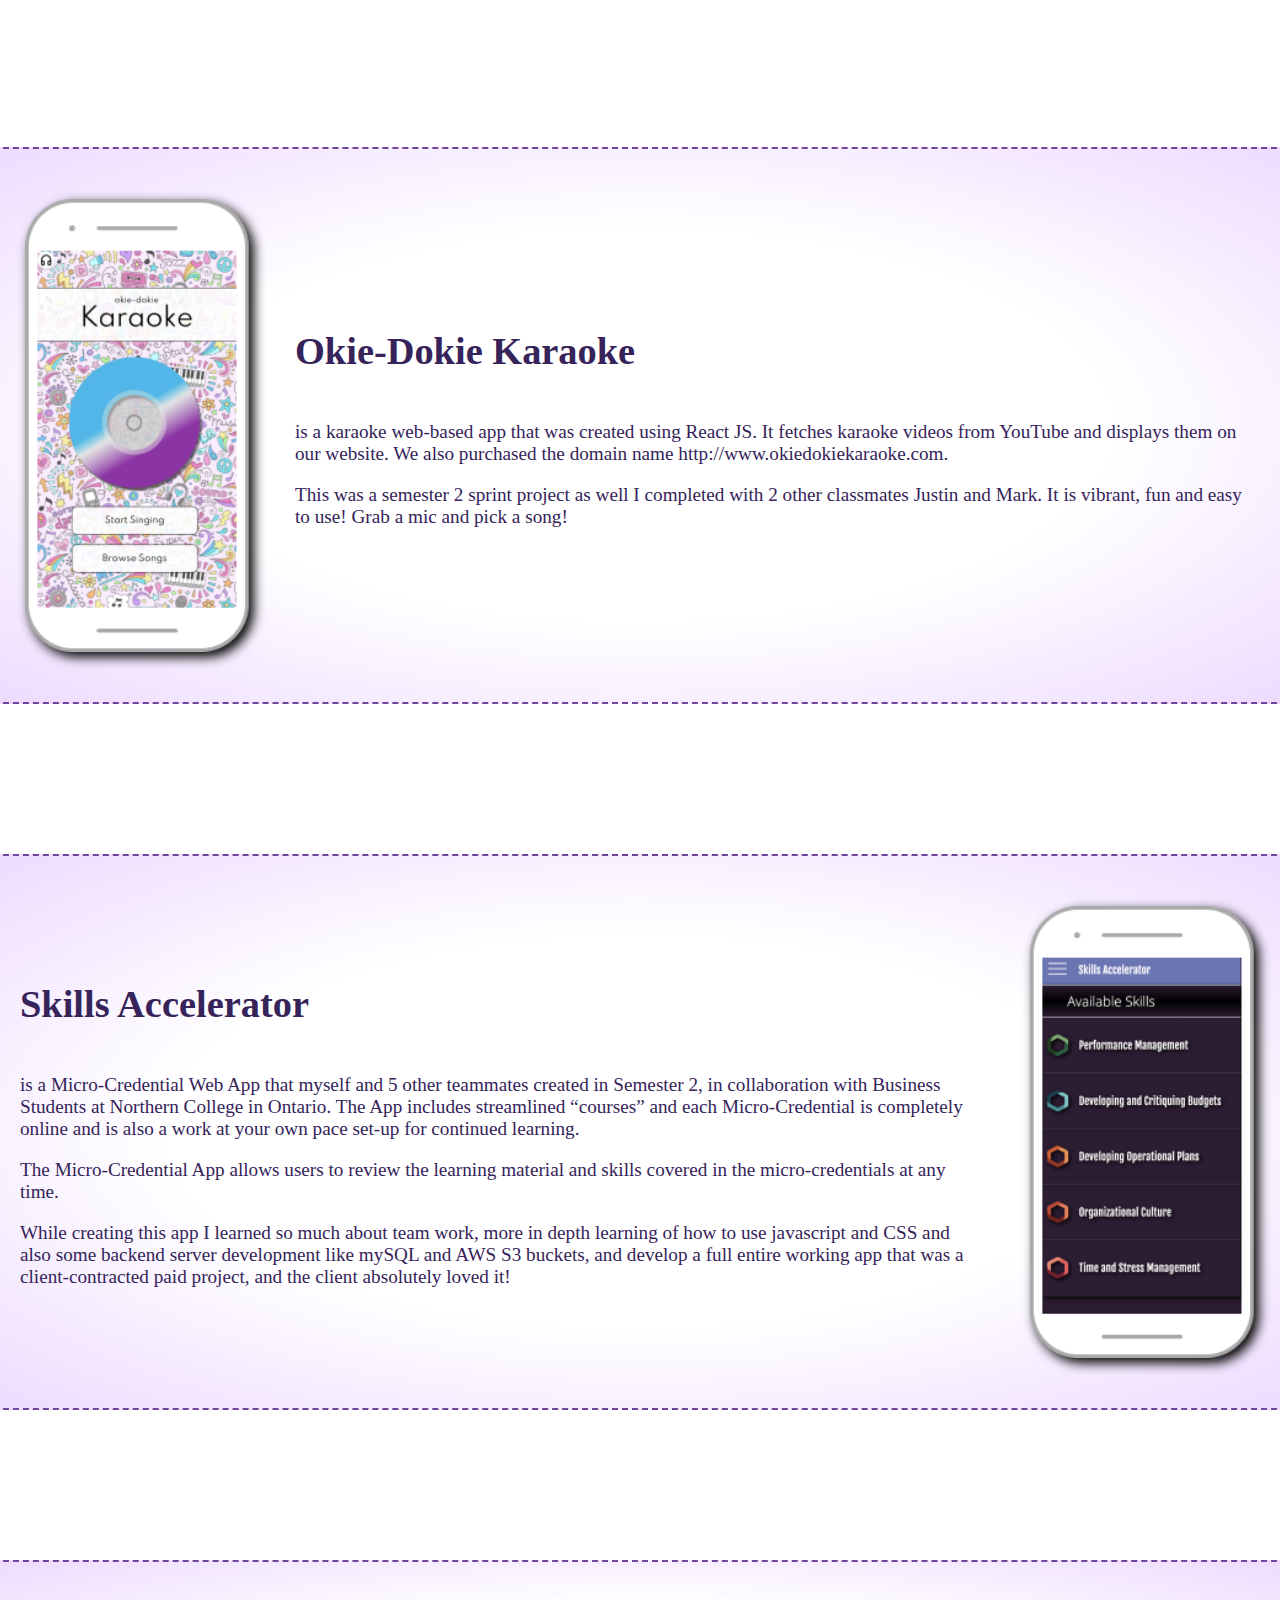
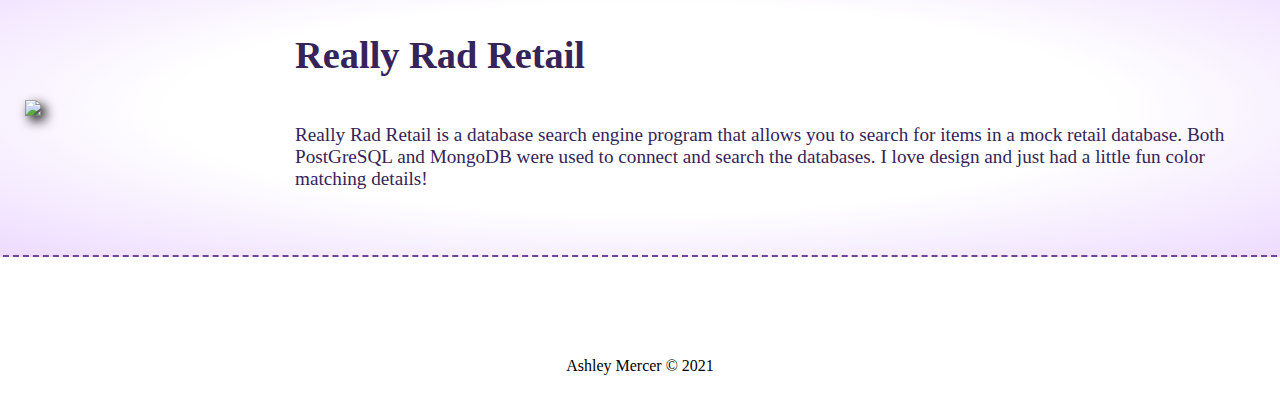
==== commit 6f89262d: "Add files via upload" ====
--- a/index.html
+++ b/index.html
@@ -102,7 +102,7 @@
             </div>
             <div class="project-image">
                 <img class="iphone" src="images/Skills-accelerator.png">
-                ">
+                
             </div>
         </div>
 
